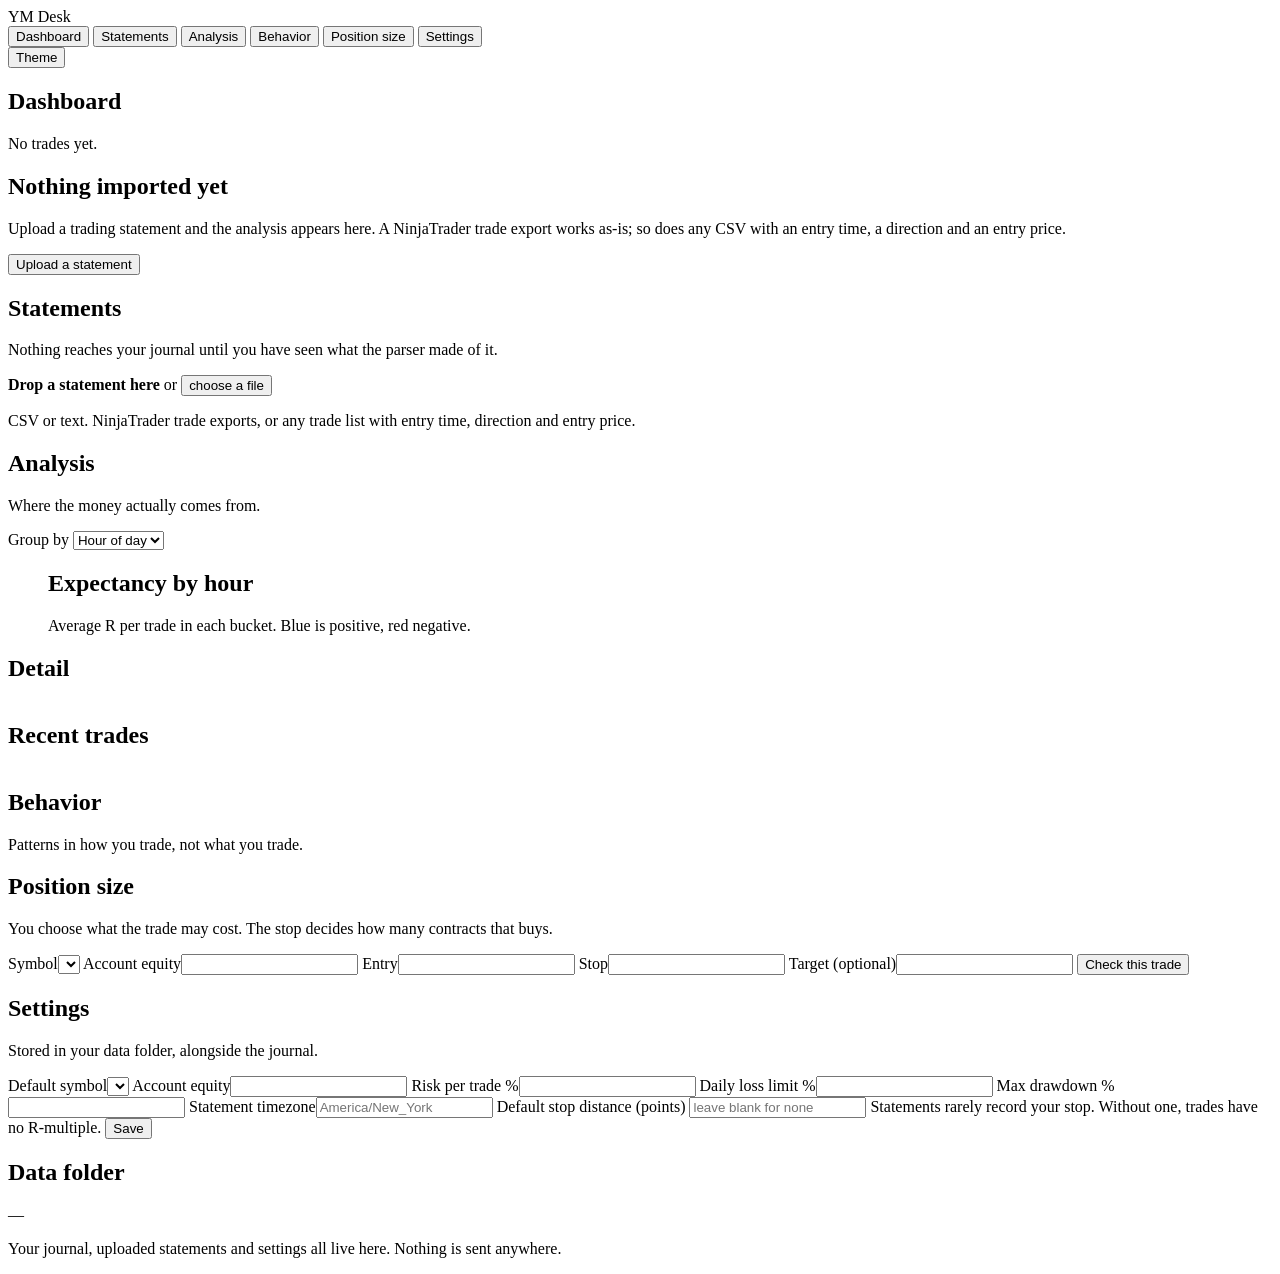
==== desk/hub/static/index.html @ 18f20391 "Add YM Desk: a local hub for uploading and analysing statements A desktop app for the trading engine" ====
<!doctype html>
<html lang="en">
<head>
<meta charset="utf-8">
<meta name="viewport" content="width=device-width, initial-scale=1">
<title>YM Desk</title>
<link rel="icon" href="data:image/svg+xml,<svg xmlns='http://www.w3.org/2000/svg' viewBox='0 0 16 16'><text y='14' font-size='14'>📊</text></svg>">
<link rel="stylesheet" href="/static/style.css">
</head>
<body>
<div class="shell">
  <nav class="sidebar">
    <div class="brand">
      <span class="brand-mark">YM</span>
      <span class="brand-name">Desk</span>
    </div>
    <button class="nav-item is-active" data-view="dashboard">Dashboard</button>
    <button class="nav-item" data-view="statements">Statements<span class="badge" id="nav-statement-count"></span></button>
    <button class="nav-item" data-view="analysis">Analysis</button>
    <button class="nav-item" data-view="behavior">Behavior<span class="badge badge-alert" id="nav-finding-count"></span></button>
    <button class="nav-item" data-view="sizing">Position size</button>
    <button class="nav-item" data-view="settings">Settings</button>
    <div class="sidebar-foot">
      <button id="theme-toggle" class="ghost-button" title="Switch theme">Theme</button>
      <span class="muted small" id="engine-version"></span>
    </div>
  </nav>

  <main class="content">
    <!-- Dashboard -->
    <section class="view is-active" id="view-dashboard">
      <header class="view-head">
        <h1>Dashboard</h1>
        <p class="muted" id="dashboard-period">No trades yet.</p>
      </header>
      <div id="dashboard-empty" class="empty-state">
        <h2>Nothing imported yet</h2>
        <p>Upload a trading statement and the analysis appears here. A NinjaTrader
           trade export works as-is; so does any CSV with an entry time, a
           direction and an entry price.</p>
        <button class="primary-button" data-goto="statements">Upload a statement</button>
      </div>
      <div id="dashboard-body" hidden>
        <div class="tile-row" id="stat-tiles"></div>
        <figure class="card">
          <figcaption>
            <h2>Equity curve</h2>
            <p class="muted small">Closed trades, starting from your configured account size.</p>
          </figcaption>
          <div class="chart" id="equity-chart"></div>
        </figure>
        <figure class="card">
          <figcaption>
            <h2>Profit and loss by day</h2>
            <p class="muted small">Blue is a winning day, red a losing one.</p>
          </figcaption>
          <div class="chart" id="daily-chart"></div>
        </figure>
      </div>
    </section>

    <!-- Statements -->
    <section class="view" id="view-statements">
      <header class="view-head">
        <h1>Statements</h1>
        <p class="muted">Nothing reaches your journal until you have seen what the
           parser made of it.</p>
      </header>
      <div class="dropzone" id="dropzone">
        <input type="file" id="file-input" accept=".csv,.txt,.tsv" hidden multiple>
        <p><strong>Drop a statement here</strong> or <button class="link-button" id="browse-button">choose a file</button></p>
        <p class="muted small">CSV or text. NinjaTrader trade exports, or any trade
           list with entry time, direction and entry price.</p>
      </div>
      <div id="statement-list"></div>
    </section>

    <!-- Analysis -->
    <section class="view" id="view-analysis">
      <header class="view-head">
        <h1>Analysis</h1>
        <p class="muted">Where the money actually comes from.</p>
      </header>
      <div class="filter-row">
        <label>Group by
          <select id="breakdown-by">
            <option value="hour">Hour of day</option>
            <option value="weekday">Weekday</option>
            <option value="setup">Setup</option>
            <option value="direction">Direction</option>
            <option value="session">Session</option>
            <option value="exit_reason">Exit reason</option>
            <option value="month">Month</option>
            <option value="contracts">Size</option>
          </select>
        </label>
      </div>
      <figure class="card">
        <figcaption>
          <h2 id="breakdown-title">Expectancy by hour</h2>
          <p class="muted small">Average R per trade in each bucket. Blue is positive, red negative.</p>
        </figcaption>
        <div class="chart" id="breakdown-chart"></div>
      </figure>
      <div class="card">
        <h2>Detail</h2>
        <div class="table-wrap"><table id="breakdown-table"></table></div>
      </div>
      <div class="card">
        <h2>Recent trades</h2>
        <div class="table-wrap scroll"><table id="trades-table"></table></div>
      </div>
    </section>

    <!-- Behavior -->
    <section class="view" id="view-behavior">
      <header class="view-head">
        <h1>Behavior</h1>
        <p class="muted">Patterns in how you trade, not what you trade.</p>
      </header>
      <div id="behavior-body"></div>
    </section>

    <!-- Sizing -->
    <section class="view" id="view-sizing">
      <header class="view-head">
        <h1>Position size</h1>
        <p class="muted">You choose what the trade may cost. The stop decides how many contracts that buys.</p>
      </header>
      <div class="card narrow">
        <form id="size-form" class="form-grid">
          <label>Symbol<select id="size-symbol"></select></label>
          <label>Account equity<input type="number" id="size-equity" step="100"></label>
          <label>Entry<input type="number" id="size-entry" step="1" required></label>
          <label>Stop<input type="number" id="size-stop" step="1" required></label>
          <label>Target <span class="muted small">(optional)</span><input type="number" id="size-target" step="1"></label>
          <button class="primary-button" type="submit">Check this trade</button>
        </form>
        <div id="size-result"></div>
      </div>
    </section>

    <!-- Settings -->
    <section class="view" id="view-settings">
      <header class="view-head">
        <h1>Settings</h1>
        <p class="muted">Stored in your data folder, alongside the journal.</p>
      </header>
      <div class="card narrow">
        <form id="settings-form" class="form-grid">
          <label>Default symbol<select id="set-symbol"></select></label>
          <label>Account equity<input type="number" id="set-equity" step="100"></label>
          <label>Risk per trade %<input type="number" id="set-risk" step="0.1"></label>
          <label>Daily loss limit %<input type="number" id="set-daily" step="0.1"></label>
          <label>Max drawdown %<input type="number" id="set-drawdown" step="0.5"></label>
          <label>Statement timezone<input type="text" id="set-tz" placeholder="America/New_York"></label>
          <label>Default stop distance (points)
            <input type="number" id="set-stop" step="1" placeholder="leave blank for none">
            <span class="hint">Statements rarely record your stop. Without one, trades have no R-multiple.</span>
          </label>
          <button class="primary-button" type="submit">Save</button>
        </form>
        <div id="settings-result"></div>
      </div>
      <div class="card narrow">
        <h2>Data folder</h2>
        <p class="muted small" id="data-folder">—</p>
        <p class="muted small">Your journal, uploaded statements and settings all live
           here. Nothing is sent anywhere.</p>
      </div>
    </section>
  </main>
</div>

<div class="modal-backdrop" id="modal" hidden>
  <div class="modal" role="dialog" aria-modal="true" aria-labelledby="modal-title">
    <header><h2 id="modal-title">Preview</h2>
      <button class="ghost-button" id="modal-close" aria-label="Close">×</button>
    </header>
    <div id="modal-body"></div>
  </div>
</div>

<div id="toasts" class="toasts" aria-live="polite"></div>
<div id="tooltip" class="tooltip" hidden></div>

<script src="/static/app.js"></script>
</body>
</html>
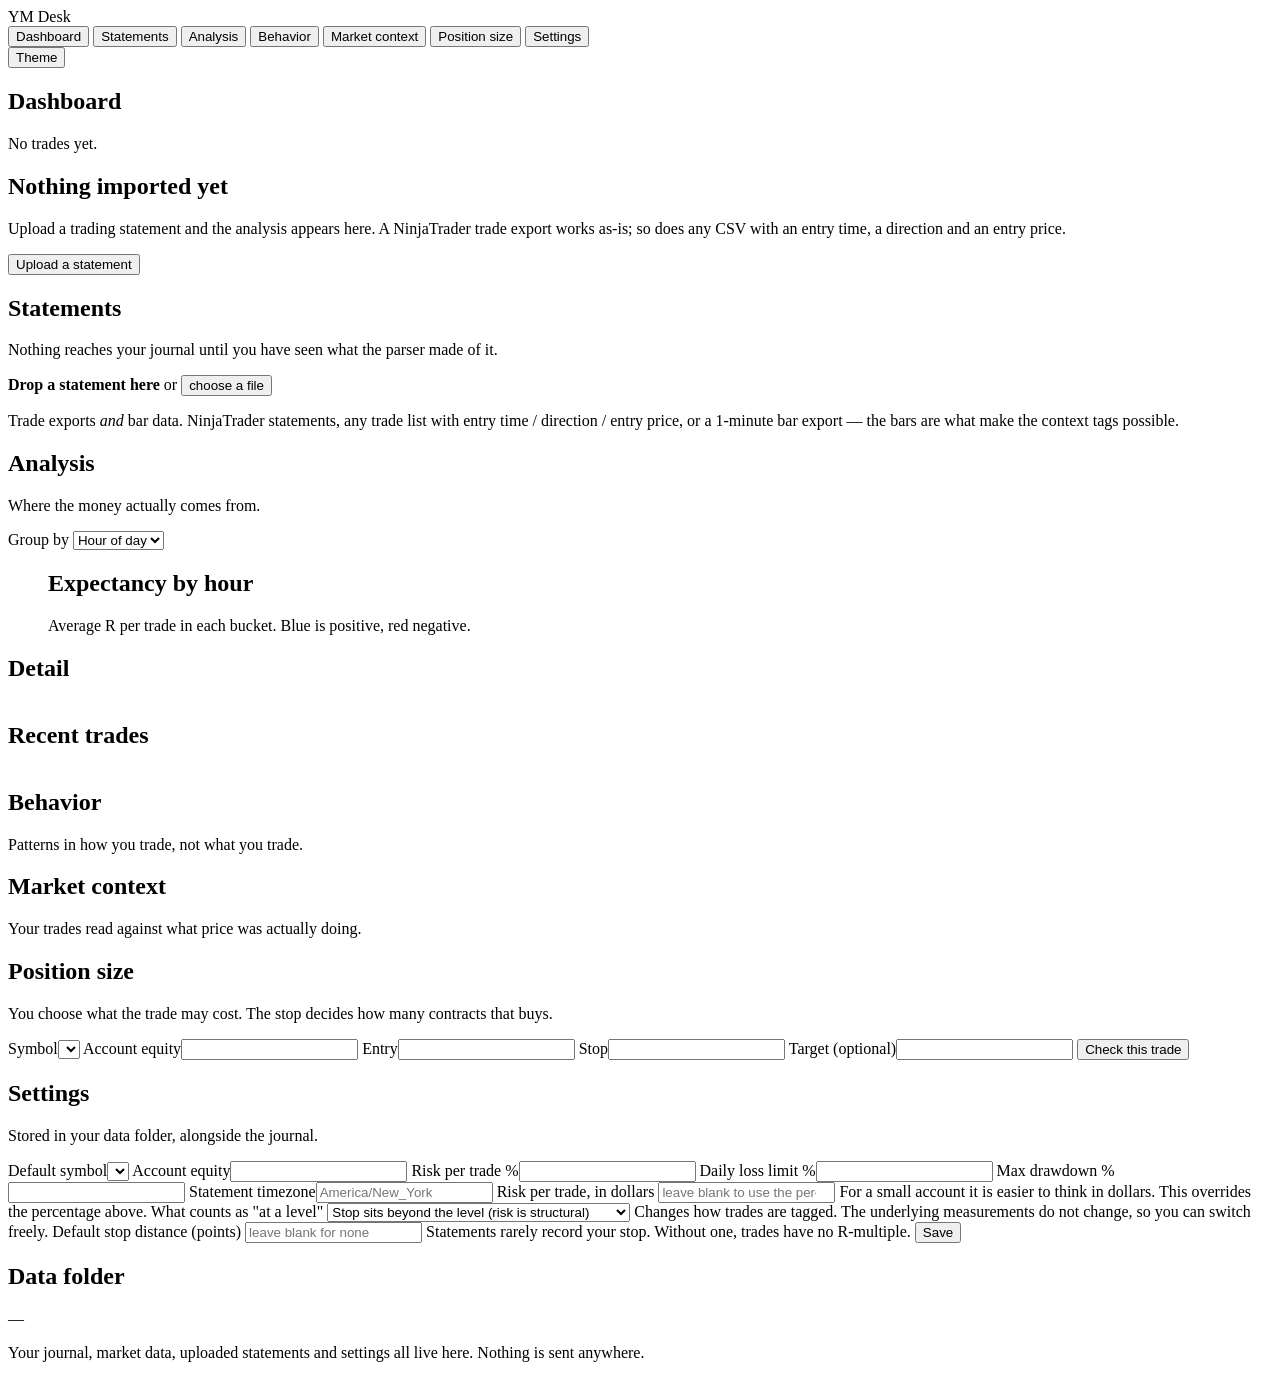
==== commit 9b14714a: "Merge market-context analysis into the app Bar exports were recognised and then refused; they are no" ====
--- a/desk/hub/static/index.html
+++ b/desk/hub/static/index.html
@@ -18,6 +18,7 @@
     <button class="nav-item" data-view="statements">Statements<span class="badge" id="nav-statement-count"></span></button>
     <button class="nav-item" data-view="analysis">Analysis</button>
     <button class="nav-item" data-view="behavior">Behavior<span class="badge badge-alert" id="nav-finding-count"></span></button>
+    <button class="nav-item" data-view="context">Market context<span class="badge badge-alert" id="nav-context-count"></span></button>
     <button class="nav-item" data-view="sizing">Position size</button>
     <button class="nav-item" data-view="settings">Settings</button>
     <div class="sidebar-foot">
@@ -69,8 +70,9 @@
       <div class="dropzone" id="dropzone">
         <input type="file" id="file-input" accept=".csv,.txt,.tsv" hidden multiple>
         <p><strong>Drop a statement here</strong> or <button class="link-button" id="browse-button">choose a file</button></p>
-        <p class="muted small">CSV or text. NinjaTrader trade exports, or any trade
-           list with entry time, direction and entry price.</p>
+        <p class="muted small">Trade exports <em>and</em> bar data. NinjaTrader
+           statements, any trade list with entry time / direction / entry price, or a
+           1-minute bar export — the bars are what make the context tags possible.</p>
       </div>
       <div id="statement-list"></div>
     </section>
@@ -121,6 +123,15 @@
       <div id="behavior-body"></div>
     </section>
 
+    <!-- Market context -->
+    <section class="view" id="view-context">
+      <header class="view-head">
+        <h1>Market context</h1>
+        <p class="muted">Your trades read against what price was actually doing.</p>
+      </header>
+      <div id="context-body"></div>
+    </section>
+
     <!-- Sizing -->
     <section class="view" id="view-sizing">
       <header class="view-head">
@@ -154,6 +165,17 @@
           <label>Daily loss limit %<input type="number" id="set-daily" step="0.1"></label>
           <label>Max drawdown %<input type="number" id="set-drawdown" step="0.5"></label>
           <label>Statement timezone<input type="text" id="set-tz" placeholder="America/New_York"></label>
+          <label>Risk per trade, in dollars
+            <input type="number" id="set-riskdollars" step="1" placeholder="leave blank to use the percentage">
+            <span class="hint">For a small account it is easier to think in dollars. This overrides the percentage above.</span>
+          </label>
+          <label>What counts as "at a level"
+            <select id="set-location">
+              <option value="stop_distance">Stop sits beyond the level (risk is structural)</option>
+              <option value="atr_zone">Level is simply nearby (within a fraction of ATR)</option>
+            </select>
+            <span class="hint">Changes how trades are tagged. The underlying measurements do not change, so you can switch freely.</span>
+          </label>
           <label>Default stop distance (points)
             <input type="number" id="set-stop" step="1" placeholder="leave blank for none">
             <span class="hint">Statements rarely record your stop. Without one, trades have no R-multiple.</span>
@@ -165,8 +187,8 @@
       <div class="card narrow">
         <h2>Data folder</h2>
         <p class="muted small" id="data-folder">—</p>
-        <p class="muted small">Your journal, uploaded statements and settings all live
-           here. Nothing is sent anywhere.</p>
+        <p class="muted small">Your journal, market data, uploaded statements and
+           settings all live here. Nothing is sent anywhere.</p>
       </div>
     </section>
   </main>
